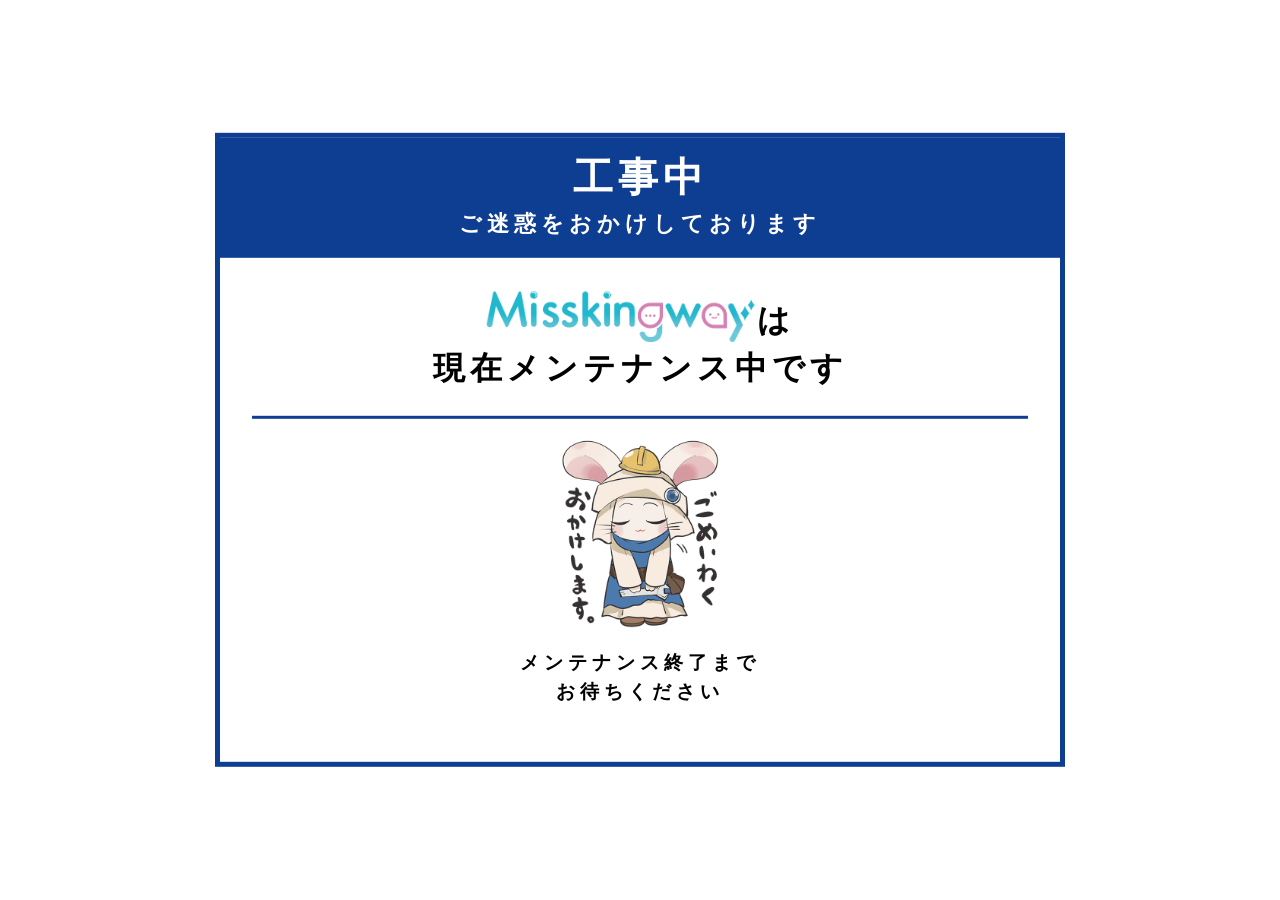
==== index.html @ 6c902646 "faviconを設定" ====
<!DOCTYPE html>
<html lang="ja">

<head>
	<meta charset="UTF-8">
	<title>Misskingwayはメンテナンス中です</title>
	<meta name="viewport" content="width=device-width, initial-scale=1">
	<link rel="icon" href="https://s3.invillage-outvillage.com/misskey/fec65b18-9afc-4171-a611-79234a33d728.png" id="favicon">
	<link rel="stylesheet" href="css/style.css">
</head>

<body>
	<header></header>
	<div class="wrap">
		<div class="mainte">
			<h2 class="gomeiwaku">工事中<br><span>ご迷惑をおかけしております</span></h2>
			<div class="mainte_text">
				<p><img src="images/misskingway_logo.png" alt="Misskingway">は<br>現在メンテナンス中です</p>
				<div class="error_lepo">
					<img src="images/maintenance.png" alt="メンテ中だよ">
					<p>メンテナンス終了まで<br>お待ちください</p>
				</div>				
			</div>
		</div>
	</div>
</body>
</html>
---- css/style.css ----
@charset "utf-8";

/* CSS Document */

html {
    font-family: "Yu Gothic medium", "Hiragino Sans", "Hiragino Kaku Gothic ProN", "sans-serif", Meiryo;
    color: #000000;
    scroll-behavior: smooth;
    box-sizing: border-box !important;
}

*,
*:before,
*:after {
    box-sizing: inherit;
}

body {
	width: 100%;
    height: auto;
    overflow: auto;
    font-size: 17px;
    position: relative;
    box-sizing: border-box;
		margin: 0 0;
		padding: 0 0;
}

article,
aside,
details,
figcaption,
figure,
footer,
header,
hgroup,
menu,
nav,
section {
    display: block;
    margin: 0 0;
    padding: 0 0;
}

header {
    padding: 0 0;
    margin: 0 0;
    font-weight: 600;
    width: 100%;
}

h1 {
    font-size: 1.5rem;
    font-weight: 600;
    margin: 1rem 0;
}

a,
a:hover {
    text-decoration: none;
}

p {
    margin-bottom: 0;
    font-size: 15px;
    line-height: 1.5rem;
}

ul {
    list-style: none;
    padding: 0 0;
    margin: 0 0;
}

table {
    width: 100%;
    padding: 0 0;
    margin: 0 0;
}

img {
    width: 100%;
    height: auto;
}

.wrap {
	width: 100vw;
	height: 100vh;
	margin: 0 0;
	position: relative;
}

.mainte {
	width: 90%;
	max-width: 850px;
	border: 5px solid #0e3e92;
	position: absolute;
	top: 50%;
	left: 50%;
	transform: translate(-50%,-50%);
}
.mainte .gomeiwaku {
	text-align: center;
	background: #0e3e92;
	color: #fff;
	letter-spacing: 5px;
	font-size: 2.5rem;
	margin: 0 0;
	padding: 20px 0;
	font-weight: 900;
	line-height: 1;
}
.mainte .gomeiwaku span {
	font-size: 1.4rem;
}
.mainte .mainte_text {
	text-align: center;
	display: table;
	margin: 0 auto;
	letter-spacing: 5px;
	width: 100%;
	padding: 2rem;
}
.mainte .mainte_text p {
	font-size: 2rem;
	line-height: 1.5;
	font-weight: 900;
	margin: 0 auto;
	padding-bottom: 1.5rem;
	border-bottom: 3px solid #0e3e92;
}
.mainte img {
	width: 17rem;
	height: auto;
	display: inline-block;
	vertical-align: bottom;
}

.mainte .mainte_text .error_lepo {
	text-align: center;
}
.mainte .mainte_text .error_lepo img {
	width: 190px;
	margin: 20px auto;
}
.mainte .mainte_text .error_lepo p {
	font-size: 1.2rem;
	border-bottom: 0;
}

@media screen and (max-width: 600px){
	.mainte {
		width: 90%;
		max-width: unset;
	}
	.mainte .gomeiwaku {
		font-size: 1.6rem;
	}
	.mainte .gomeiwaku span {
		font-size: 1.2rem;
	}
	.mainte .mainte_text {
    padding: 2rem 0.8rem;
	}
	.mainte .mainte_text p {
		font-size: 1.5rem;
    letter-spacing: 3px;
	}
	.mainte img {
		width: 13rem;
		height: auto;
		display: inline-block;
		vertical-align: bottom;
	}
	
	.error_lepo {
		text-align: center;
	}
	.error_lepo img {
    width: 180px;
    margin: 19px auto;
	}	
	
}
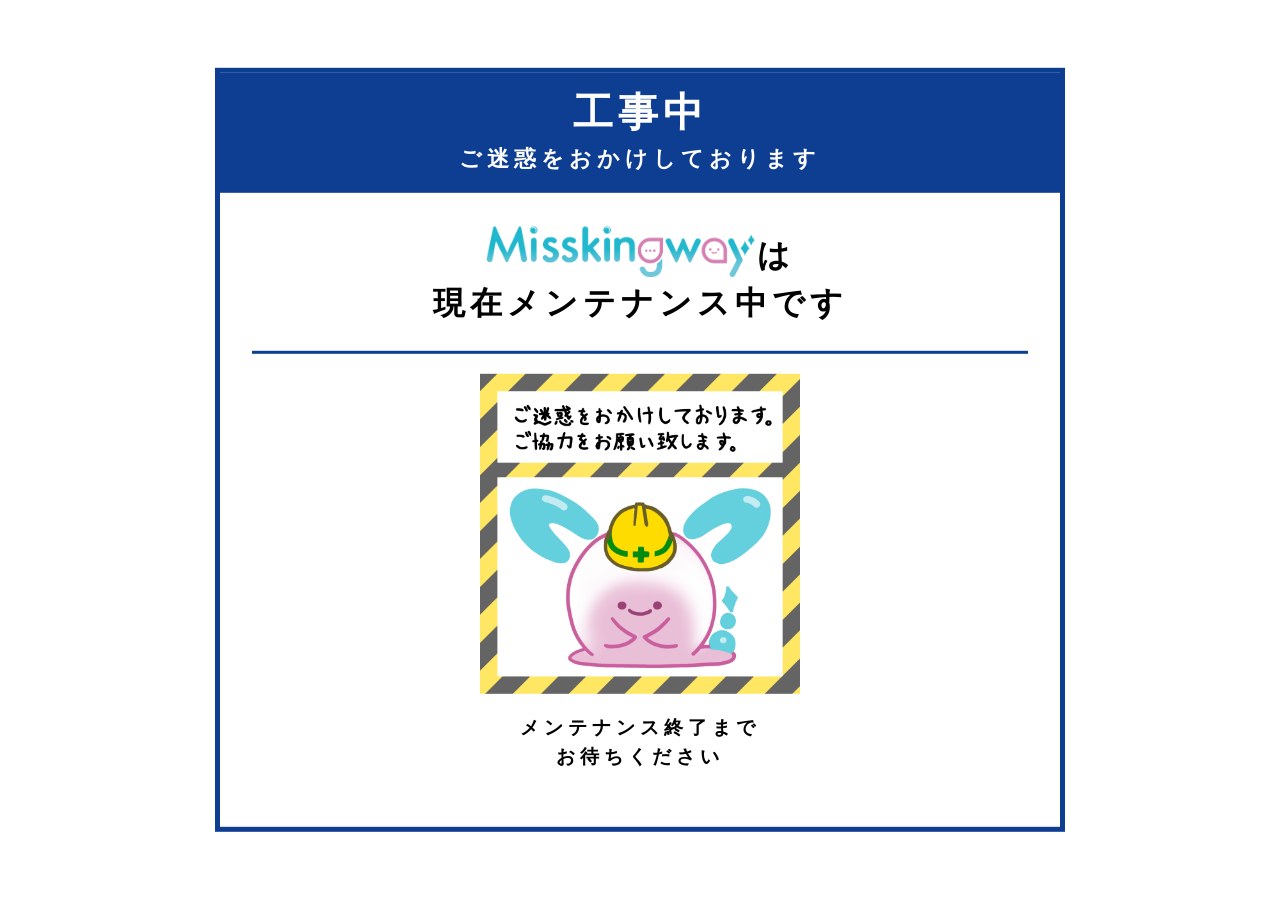
==== commit a1be90f8: "maintenance.pngの差し替えとCSS、HTMLの調整" ====
--- a/index.html
+++ b/index.html
@@ -15,9 +15,9 @@
 		<div class="mainte">
 			<h2 class="gomeiwaku">工事中<br><span>ご迷惑をおかけしております</span></h2>
 			<div class="mainte_text">
-				<p><img src="images/misskingway_logo.png" alt="Misskingway">は<br>現在メンテナンス中です</p>
+				<p><a href="https://invillage-outvillage.com/"><img src="images/misskingway_logo.png" alt="Misskingway"></a>は<br>現在メンテナンス中です</p>
 				<div class="error_lepo">
-					<img src="images/maintenance.png" alt="メンテ中だよ">
+					<img src="images/maintenance.png" alt="「ご迷惑をおかけしております。ご協力をお願い致します。」" title="メンテ中だよ">
 					<p>メンテナンス終了まで<br>お待ちください</p>
 				</div>				
 			</div>
--- a/css/style.css
+++ b/css/style.css
@@ -140,7 +140,7 @@
 	text-align: center;
 }
 .mainte .mainte_text .error_lepo img {
-	width: 190px;
+	width: 320px;
 	margin: 20px auto;
 }
 .mainte .mainte_text .error_lepo p {
@@ -177,8 +177,8 @@
 		text-align: center;
 	}
 	.error_lepo img {
-    width: 180px;
-    margin: 19px auto;
+    	width: 180px;
+    	margin: 19px auto;
 	}	
 	
 }
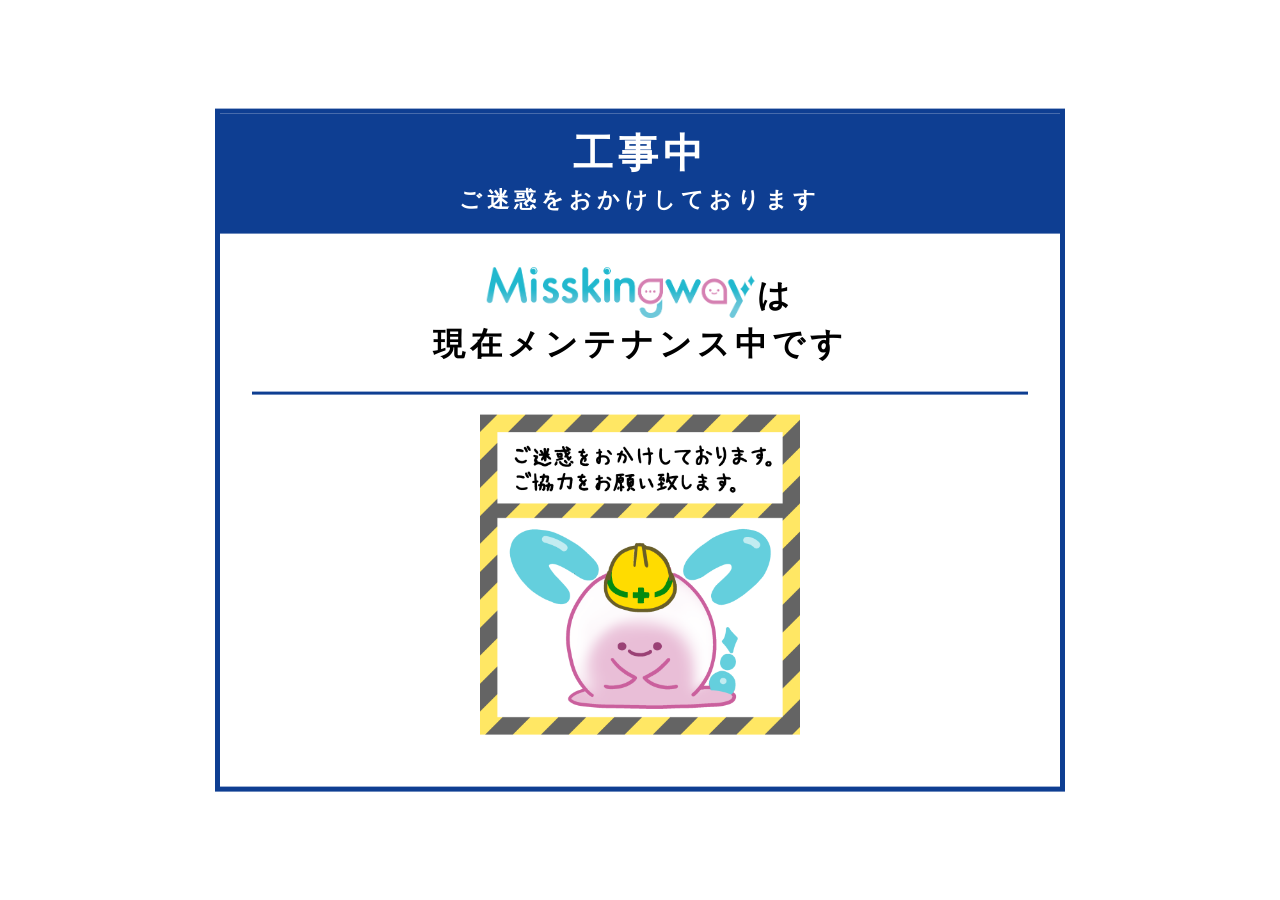
==== commit 21cf8404: "文章消し忘れ" ====
--- a/index.html
+++ b/index.html
@@ -18,7 +18,6 @@
 				<p><a href="https://invillage-outvillage.com/"><img src="images/misskingway_logo.png" alt="Misskingway"></a>は<br>現在メンテナンス中です</p>
 				<div class="error_lepo">
 					<img src="images/maintenance.png" alt="「ご迷惑をおかけしております。ご協力をお願い致します。」" title="メンテ中だよ">
-					<p>メンテナンス終了まで<br>お待ちください</p>
 				</div>				
 			</div>
 		</div>
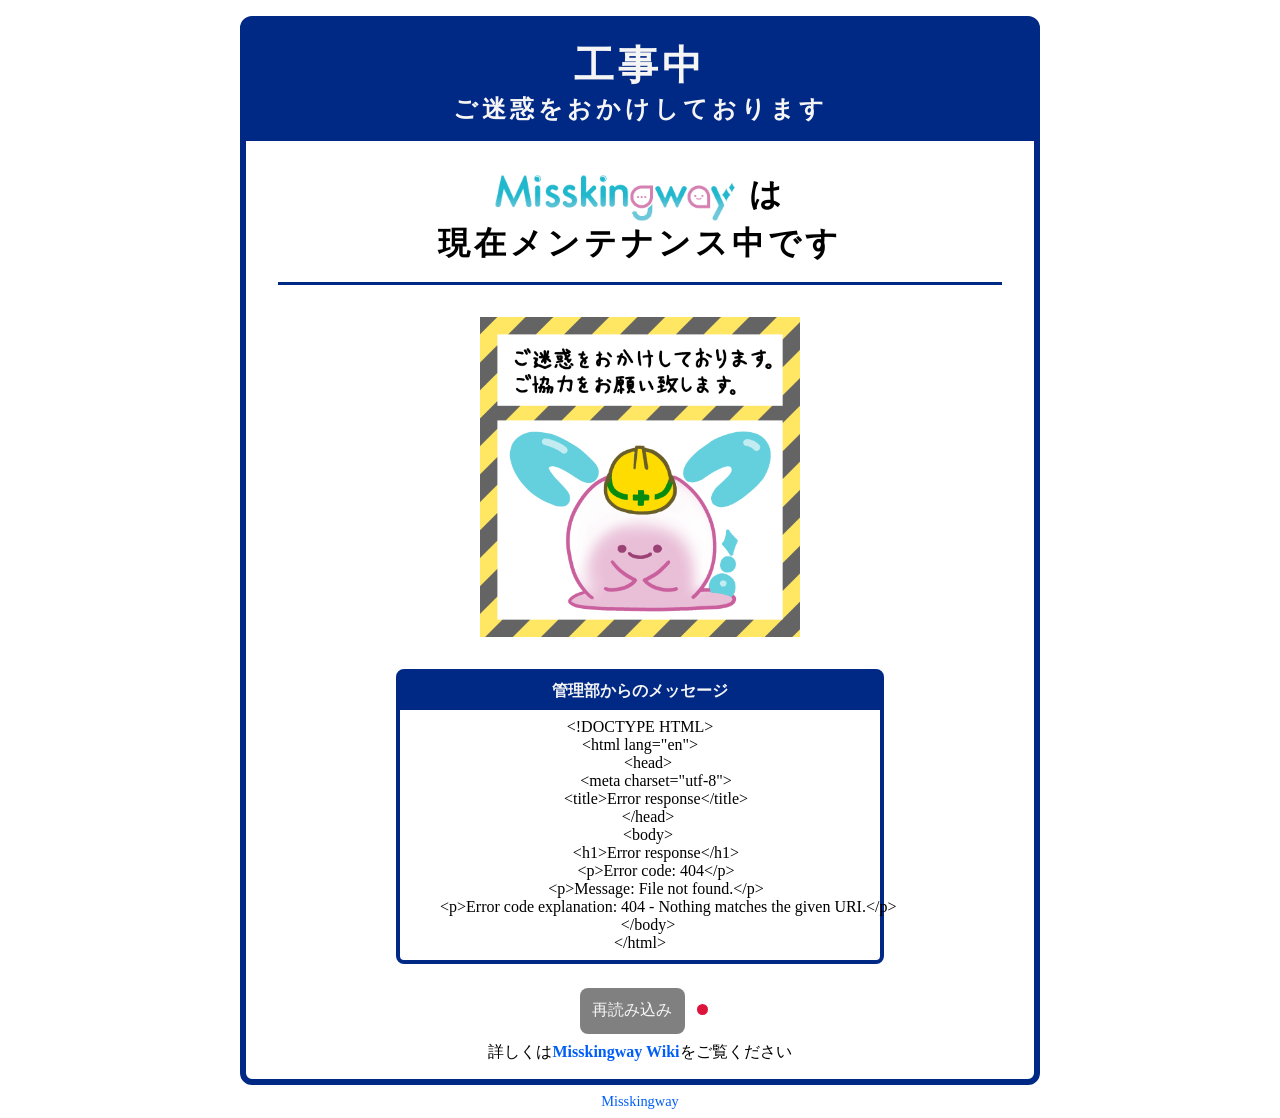
==== commit c445f04c: "デザインを刷新+新機能追加 ステータスチェッカー+メッセージ表示" ====
--- a/index.html
+++ b/index.html
@@ -2,25 +2,96 @@
 <html lang="ja">
 
 <head>
-	<meta charset="UTF-8">
-	<title>Misskingwayはメンテナンス中です</title>
-	<meta name="viewport" content="width=device-width, initial-scale=1">
-	<link rel="icon" href="https://s3.invillage-outvillage.com/misskey/fec65b18-9afc-4171-a611-79234a33d728.png" id="favicon">
-	<link rel="stylesheet" href="css/style.css">
+  <meta charset="UTF-8">
+  <title>メンテナンス中 - Misskingway</title>
+  <meta name="description" content="Misskingwayはメンテナンス中です。終了までしばらくお待ち下さい。" />
+  <meta name="viewport" content="width=device-width, initial-scale=1" />
+  <link rel="icon" href="https://s3.invillage-outvillage.com/misskey/fec65b18-9afc-4171-a611-79234a33d728.png"
+    id="favicon" />
+  <link rel="stylesheet" href="css/style.css" />
 </head>
 
 <body>
-	<header></header>
-	<div class="wrap">
-		<div class="mainte">
-			<h2 class="gomeiwaku">工事中<br><span>ご迷惑をおかけしております</span></h2>
-			<div class="mainte_text">
-				<p><a href="https://invillage-outvillage.com/"><img src="images/misskingway_logo.png" alt="Misskingway"></a>は<br>現在メンテナンス中です</p>
-				<div class="error_lepo">
-					<img src="images/maintenance.png" alt="「ご迷惑をおかけしております。ご協力をお願い致します。」" title="メンテ中だよ">
-				</div>				
-			</div>
-		</div>
-	</div>
+  <div class="maintenance container text-center">
+    <div class="banner">
+      <header>
+        <h1 class="text-spacing">
+          <span class="block text-xl">工事中</span>
+          <span class="block text-large">ご迷惑をおかけしております</span>
+        </h1>
+      </header>
+      <main class="main">
+        <p class="main-message text-spacing text-bold">
+          <span class="block">
+            <a href="https://invillage-outvillage.com/">
+              <img src="images/misskingway_logo.png" alt="Misskingway" width="242.625" height="48" class="inline-block">
+            </a>は
+          </span>
+          <span class="block">
+            現在メンテナンス中です
+          </span>
+        </p>
+        <div>
+          <img src="images/maintenance.png" alt="「ご迷惑をおかけしております。ご協力をお願い致します。」" title="ぺこり" width="320" height="320" class="messaging-image" />
+        </div>
+        <div id="admin-message-box" class="admin-message-box" hidden>
+          <header class="text-bold">
+            管理部からのメッセージ
+          </header>
+          <pre id="admin-message-body" class="message"></pre>
+        </div>
+        <div>
+          <button id="misskingway-reload-button" onclick="reloadMisskingway();" disabled>再読み込み</button>
+          <div id="misskingway-status" class="status"></div>
+        </div>
+        <p>
+          詳しくは<a href="https://wiki.invillage-outvillage.com/" class="text-bold">Misskingway Wiki</a>をご覧ください
+        </p>
+      </main>
+    </div>
+    <footer>
+      <a href="https://invillage-outvillage.com/">Misskingway</a>
+    </footer>
+  </div>
+  <script>
+    function reloadMisskingway() {
+      if (window.location.host == "invillage-outvillage.com") {
+        window.location.reload(true);
+      } else {
+        window.location.href = "https://invillage-outvillage.com/";
+      }
+    }
+    async function isMisskingwayOnline() {
+      const apiStatus = await fetch("https://invillage-outvillage.com/api/get-online-users-count")
+        .then(r => r.json())
+        .catch(e => false);
+      return !!apiStatus;
+    }
+    async function updateStatus() {
+      const isOnline = await isMisskingwayOnline();
+      const button = document.getElementById("misskingway-reload-button");
+      const status = document.getElementById("misskingway-status");
+      button.disabled = !isOnline;
+      status.className = `status ${isOnline ? "green" : "red"}`;
+      status.title = isOnline ? "オンライン" : "オフライン";
+      return isOnline
+    }
+    async function updateAdminMessage() {
+      const message = await fetch("/data/message.txt")
+        .then(r => r.text())
+        .catch(e => "[エラーが発生しました]");
+      const box = document.getElementById("admin-message-box");
+      const messageTag = document.getElementById("admin-message-body");
+      const isEmpty = message.length === 0;
+      box.hidden = isEmpty;
+      messageTag.innerText = message;
+    }
+    async function update() {
+      const [o, m] = await Promise.all([updateStatus(), updateAdminMessage()]);
+      setTimeout(update, o ? 60000 : 15000);
+    }
+    update();
+  </script>
 </body>
+
 </html>
--- a/css/style.css
+++ b/css/style.css
@@ -1,184 +1,153 @@
 @charset "utf-8";
 
-/* CSS Document */
-
-html {
-    font-family: "Yu Gothic medium", "Hiragino Sans", "Hiragino Kaku Gothic ProN", "sans-serif", Meiryo;
-    color: #000000;
-    scroll-behavior: smooth;
-    box-sizing: border-box !important;
+/* Global tags and classes */
+:root {
+    --mw-dark-blue: oklch(30% 0.20 240deg);
+    --mw-link-blue: oklch(50% 0.3 240deg);
+    --mw-light-blue: oklch(80% 0.3 240deg);
+    --mw-font-family: "Yu Gothic medium", "Hiragino Sans", "Hiragino Kaku Gothic ProN", "sans-serif", Meiryo;
+    font-family: var(--mw-font-family);
 }
 
-*,
-*:before,
-*:after {
-    box-sizing: inherit;
+* {
+    margin: 0;
 }
 
-body {
-	width: 100%;
-    height: auto;
-    overflow: auto;
-    font-size: 17px;
-    position: relative;
-    box-sizing: border-box;
-		margin: 0 0;
-		padding: 0 0;
+html, body {
+    height: 100%;
 }
 
-article,
-aside,
-details,
-figcaption,
-figure,
-footer,
-header,
-hgroup,
-menu,
-nav,
-section {
-    display: block;
-    margin: 0 0;
-    padding: 0 0;
+img {
+    max-width: 100%;
+    height: auto;
+    vertical-align: middle;
 }
 
-header {
-    padding: 0 0;
-    margin: 0 0;
-    font-weight: 600;
-    width: 100%;
-}
-
-h1 {
-    font-size: 1.5rem;
-    font-weight: 600;
-    margin: 1rem 0;
-}
-
-a,
-a:hover {
+a {
+    color: var(--mw-link-blue);
     text-decoration: none;
 }
 
-p {
-    margin-bottom: 0;
-    font-size: 15px;
-    line-height: 1.5rem;
+a > img:hover {
+    filter: brightness(1.1);
 }
 
-ul {
-    list-style: none;
-    padding: 0 0;
-    margin: 0 0;
+a:hover {
+    color: var(--mw-light-blue)
 }
 
-table {
-    width: 100%;
-    padding: 0 0;
-    margin: 0 0;
+.block {
+    display: block;
 }
 
-img {
-    width: 100%;
-    height: auto;
+.inline-block {
+    display: inline-block;
 }
 
-.wrap {
-	width: 100vw;
-	height: 100vh;
-	margin: 0 0;
-	position: relative;
+.text-xl {
+    font-size: 2.5rem;
 }
 
-.mainte {
-	width: 90%;
-	max-width: 850px;
-	border: 5px solid #0e3e92;
-	position: absolute;
-	top: 50%;
-	left: 50%;
-	transform: translate(-50%,-50%);
-}
-.mainte .gomeiwaku {
-	text-align: center;
-	background: #0e3e92;
-	color: #fff;
-	letter-spacing: 5px;
-	font-size: 2.5rem;
-	margin: 0 0;
-	padding: 20px 0;
-	font-weight: 900;
-	line-height: 1;
-}
-.mainte .gomeiwaku span {
-	font-size: 1.4rem;
-}
-.mainte .mainte_text {
-	text-align: center;
-	display: table;
-	margin: 0 auto;
-	letter-spacing: 5px;
-	width: 100%;
-	padding: 2rem;
-}
-.mainte .mainte_text p {
-	font-size: 2rem;
-	line-height: 1.5;
-	font-weight: 900;
-	margin: 0 auto;
-	padding-bottom: 1.5rem;
-	border-bottom: 3px solid #0e3e92;
-}
-.mainte img {
-	width: 17rem;
-	height: auto;
-	display: inline-block;
-	vertical-align: bottom;
+.text-large {
+    font-size: 1.5rem
 }
 
-.mainte .mainte_text .error_lepo {
-	text-align: center;
-}
-.mainte .mainte_text .error_lepo img {
-	width: 320px;
-	margin: 20px auto;
-}
-.mainte .mainte_text .error_lepo p {
-	font-size: 1.2rem;
-	border-bottom: 0;
+.text-bold {
+    font-weight: 600;
 }
 
-@media screen and (max-width: 600px){
-	.mainte {
-		width: 90%;
-		max-width: unset;
-	}
-	.mainte .gomeiwaku {
-		font-size: 1.6rem;
-	}
-	.mainte .gomeiwaku span {
-		font-size: 1.2rem;
-	}
-	.mainte .mainte_text {
-    padding: 2rem 0.8rem;
-	}
-	.mainte .mainte_text p {
-		font-size: 1.5rem;
-    letter-spacing: 3px;
-	}
-	.mainte img {
-		width: 13rem;
-		height: auto;
-		display: inline-block;
-		vertical-align: bottom;
-	}
-	
-	.error_lepo {
-		text-align: center;
-	}
-	.error_lepo img {
-    	width: 180px;
-    	margin: 19px auto;
-	}	
-	
+.text-spacing {
+    letter-spacing: 0.25rem;
+}
+
+.text-center {
+    text-align: center;
+}
+
+/* Project specific */
+.maintenance.container {
+    max-width: 50rem;
+    margin-inline: auto;
+    padding: 1rem;
+    align-content: center;
+    height: calc(100svh - 2rem);
+}
+
+.banner {
+    border: 6px solid var(--mw-dark-blue);
+    border-radius: 12px;
+}
+
+.banner > header, .admin-message-box > header {
+    background-color: var(--mw-dark-blue);
+    color: whitesmoke;
+    padding-block: 1rem;
+}
+
+.banner main {
+    padding: 1rem;
+}
+
+.main-message {
+    font-size: 2rem;
+    border-bottom: 3px solid var(--mw-dark-blue);
+    margin-inline: 1rem;
+    padding-block: 1rem;
+}
+
+.messaging-image {
+    margin-block: 2rem;
+}
+
+.maintenance.container button {
+    border: 0 solid;
+    background-color: var(--mw-link-blue);
+    color: whitesmoke;
+    padding: 0.8rem;
+    margin: 0.5rem;
+    border-radius: 0.5rem/0.5rem;
+    cursor: pointer;
+    font-size: 1rem;
+}
+
+.maintenance.container button:disabled {
+    background-color: gray;
+    cursor: not-allowed;
+}
+
+.maintenance.container button:enabled:hover {
+    background-color: var(--mw-light-blue);
+}
+
+.maintenance.container .status {
+    display: inline-block;
+    background-color: gray;
+    width: 0.7rem;
+    height: 0.7rem;
+    border-radius: 50%;
+}
+
+.maintenance.container .status.green {
+    background-color: limegreen;
+}
+
+.maintenance.container .status.red {
+    background-color: crimson;
+}
+
+.admin-message-box {
+    border: 4px solid var(--mw-dark-blue);
+    border-radius: 8px;
+    max-width: 30rem;
+    margin: 0 auto 1rem;
+}
+
+.admin-message-box > header, .admin-message-box > .message {
+    font-family: var(--mw-font-family);
+    padding: 0.5rem;
+}
+
+.maintenance.container footer {
+    font-size: 0.9rem;
+    padding-block: 0.5rem;
 }
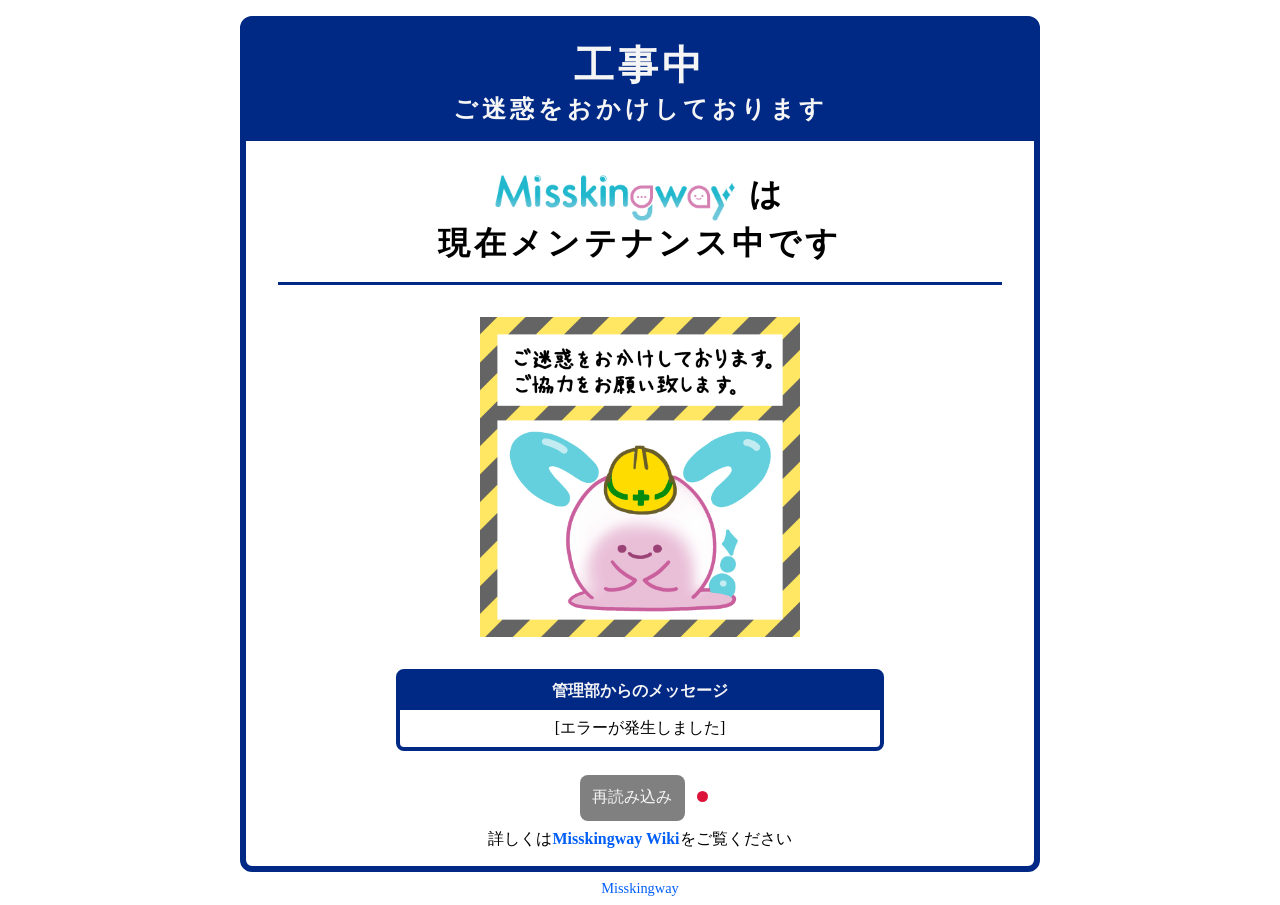
==== commit 9ffab369: "Misskingwayブランチのファイルを直接参照するように変更" ====
--- a/index.html
+++ b/index.html
@@ -77,7 +77,7 @@
       return isOnline
     }
     async function updateAdminMessage() {
-      const message = await fetch("/data/message.txt")
+      const message = await fetch("https://raw.githubusercontent.com/nakajima0528/Misskingway/refs/heads/Misskingway/data/message.txt")
         .then(r => r.text())
         .catch(e => "[エラーが発生しました]");
       const box = document.getElementById("admin-message-box");
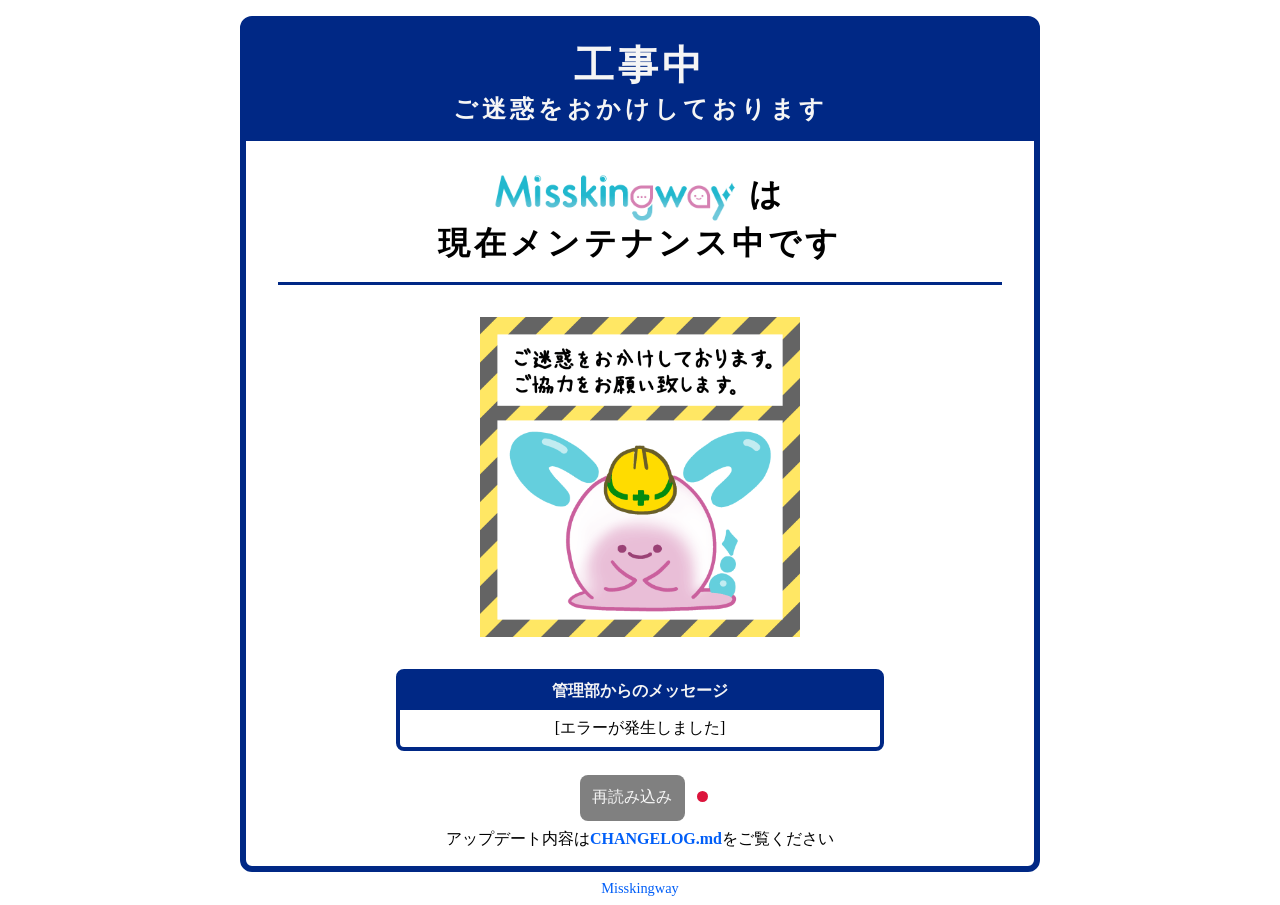
==== commit b154f668: "WikiへのリンクをCHANGELOG.mdへのリンクに置き換え" ====
--- a/index.html
+++ b/index.html
@@ -45,7 +45,7 @@
           <div id="misskingway-status" class="status"></div>
         </div>
         <p>
-          詳しくは<a href="https://wiki.invillage-outvillage.com/" class="text-bold">Misskingway Wiki</a>をご覧ください
+          アップデート内容は<a href="https://github.com/takaion/misskingway/blob/misskingway-main/CHANGELOG.md" class="text-bold">CHANGELOG.md</a>をご覧ください
         </p>
       </main>
     </div>
@@ -77,7 +77,7 @@
       return isOnline
     }
     async function updateAdminMessage() {
-      const message = await fetch("https://raw.githubusercontent.com/nakajima0528/Misskingway/refs/heads/Misskingway/data/message.txt")
+      const message = await fetch("https://raw.githubusercontent.com/nakajima0528/Misskingway/refs/heads/admin-message/data/message.txt")
         .then(r => r.text())
         .catch(e => "[エラーが発生しました]");
       const box = document.getElementById("admin-message-box");
--- a/css/style.css
+++ b/css/style.css
@@ -145,6 +145,7 @@
 .admin-message-box > header, .admin-message-box > .message {
     font-family: var(--mw-font-family);
     padding: 0.5rem;
+    text-wrap-mode: wrap;
 }
 
 .maintenance.container footer {
